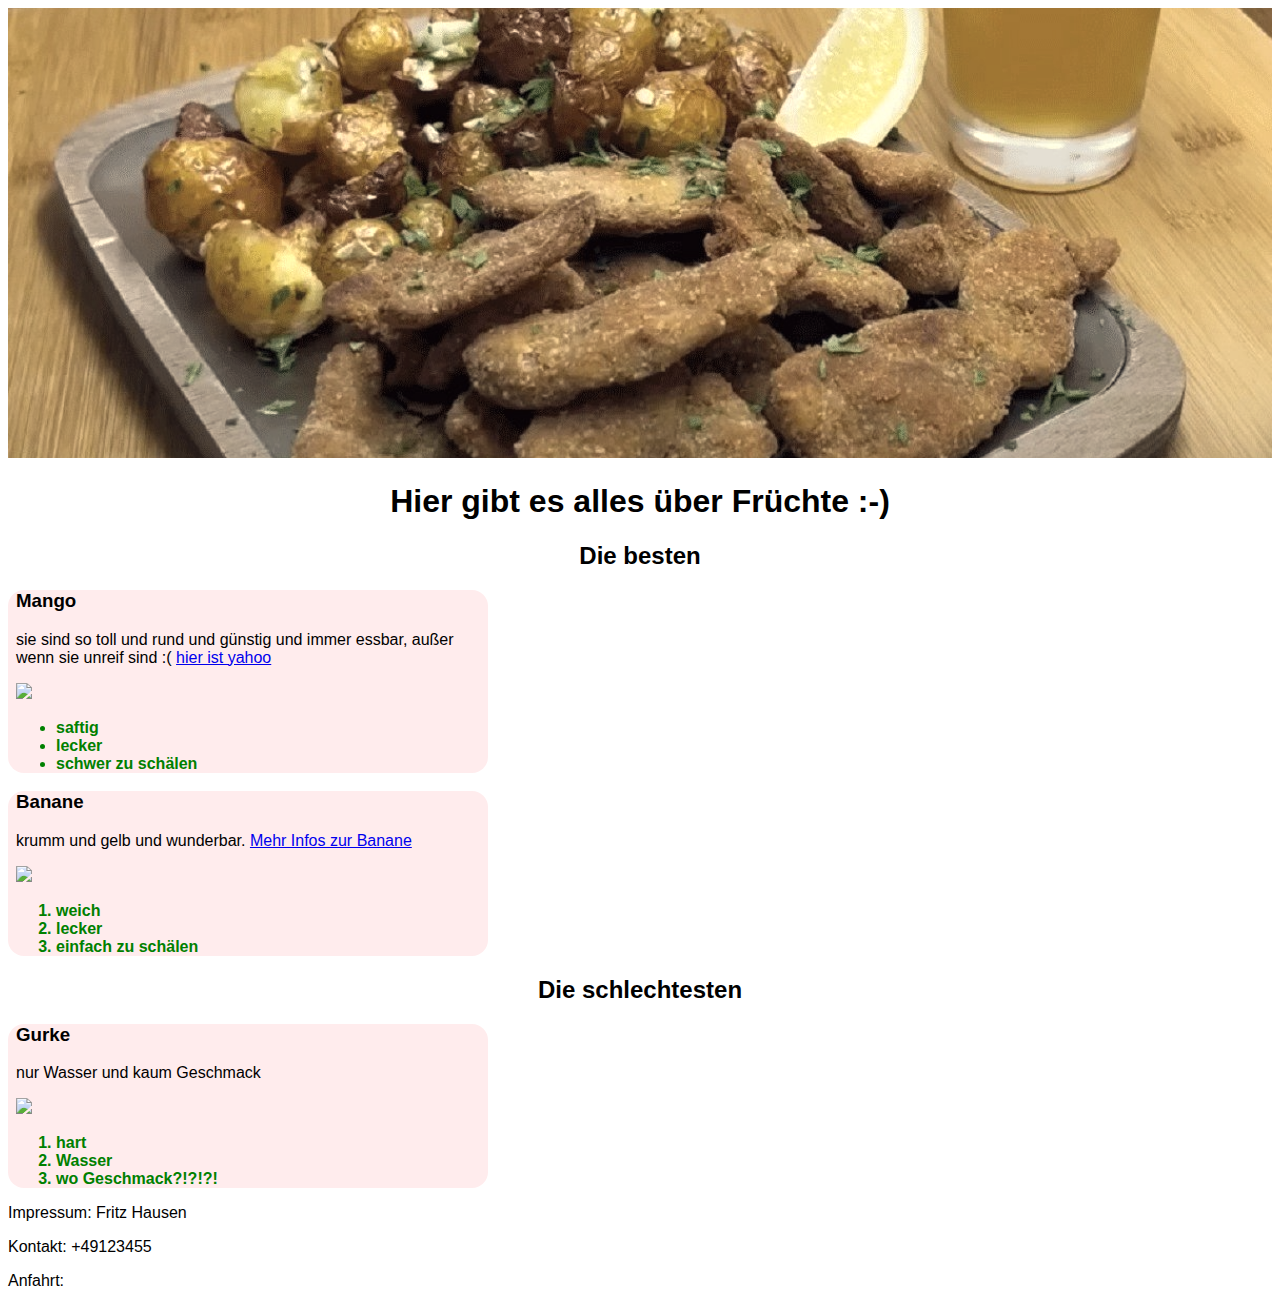
==== index2.html @ a886aabb "add e to list" ====
<!DOCTYPE html>
<html lang="de">
<head>
  <meta charset="UTF-8">
  <meta name="viewport" content="width=device-width, initial-scale=1.0">

  <link rel="stylesheet" type="text/css" href="style2.css">

  <title>Früchte und mehr</title>

</head>
<body>

  <!-- Kommentare in HTML können wir so schreiben. -->

  <!-- Semantische Tags. Diese hier funktionieren genau wie der div-Tag, aber tragen für Entwickler und zB visuell eingeschränkte Webseitenbesucher wichtige Bedeutung (Achtung: gewisse Accessibility-Regeln sind für öffentliche Webseiten bald gesetzlich vorgeschrieben!!):
  header
  main, section, article
  footer -->

  <header>
    <!-- heading 1. Davon gibt es alles von 1 bis 6. Sie sollten hierarchisch angeordnet sein, zB für Accessibility-Features wie Screen-Reader -->

    <img src="Bilder/slika.jpeg" class="title-image">
    <h1>Hier gibt es alles über Früchte :-)</h1>
  </header>

  
  <main>
    <h2>Die besten</h2> <!-- heading 2 -->

    <section>
      <h3> <!-- paragraph -->
        Mango
      </h3>
      <p>
        sie sind so toll und rund und günstig und immer essbar, außer wenn sie unreif sind :( <a href="https://de.yahoo.com/?guccounter=1">hier ist yahoo</a>
      </p>
      <img src="https://www.hansemuehle.de/media/catalog/product/cache/1/image/9df78eab33525d08d6e5fb8d27136e95/f/o/fotolia_44292315_m.jpg"> <!-- image -->
      <ul> <!-- unordered list -->
        <li>saftig</li> <!-- list (entry), muss in ul oder ol sein -->
        <li>lecker</li>
        <li>schwer zu schälen</li>
      </ul>
    </section>

    <section>
      <h3>
        Banane
      </h3>
      <p>
        krumm und gelb und wunderbar.
        <a href="fruit-details/banana.html">Mehr Infos zur Banane</a>
      </p>
      <img src="https://www.wissenschaft.de/wp-content/uploads/2/1/21-03-bananen.jpg">
      <ol> <!-- ordered list -->
        <li>weich</li>
        <li>lecker</li>
        <li>einfach zu schälen</li>
      </ol>
    </section>


    <h2>Die schlechtesten</h2>
    <section>
      <h3>
        Gurke
      </h3>
      <p>
        nur Wasser und kaum Geschmack
      </p>
      <img src="https://encrypted-tbn3.gstatic.com/images?q=tbn:ANd9GcR0uiNint7Bging0vkW4gQ9Xh4be_9vgPnCZ5F6dJ3pYLqrFPcH">
      <ol> <!-- ordered list -->
        <li>hart</li>
        <li>Wasser</li>
        <li>wo Geschmack?!?!?!</li>
      </ol>
    </section>
  </main>


  <footer>
    <div>
      <p>
        Impressum: Fritz Hausen
      </p>
      <p>
        Kontakt: +49123455
      </p>
      <p>
        Anfahrt:
      </p>
    </div>
  </footer>

</body>
</html>
---- style2.css ----
*,*::before, *::after {
    box-sizing: border-box;
  }
  
  /*
  CSS grundlegendes Muster:
  Selector { was damit zu machen ist }
  
  Kommentiert wird in Blöcken, umschlossen
  von den witzigen Schrägstrichen mit Sternchen.
  */
  
  body {
    font-family: Arial, Helvetica, sans-serif;
  }
  
  h1, h2 {
    text-align: center;
  }
  .title-image {
    height:50vh;
    width:100%;
    object-fit: cover;
    filter: sepia(0.5);
 }
 .banane {
    height: 20rem;
    width: 25rem;
    border-radius: 2rem;
 }
  section {
    width: 30rem;
    background-color: #ffeced;
    border-radius: 1rem;
    padding: 0 0.5rem;
  }
  
  li {
    color: green;
    font-weight: bold;
  }
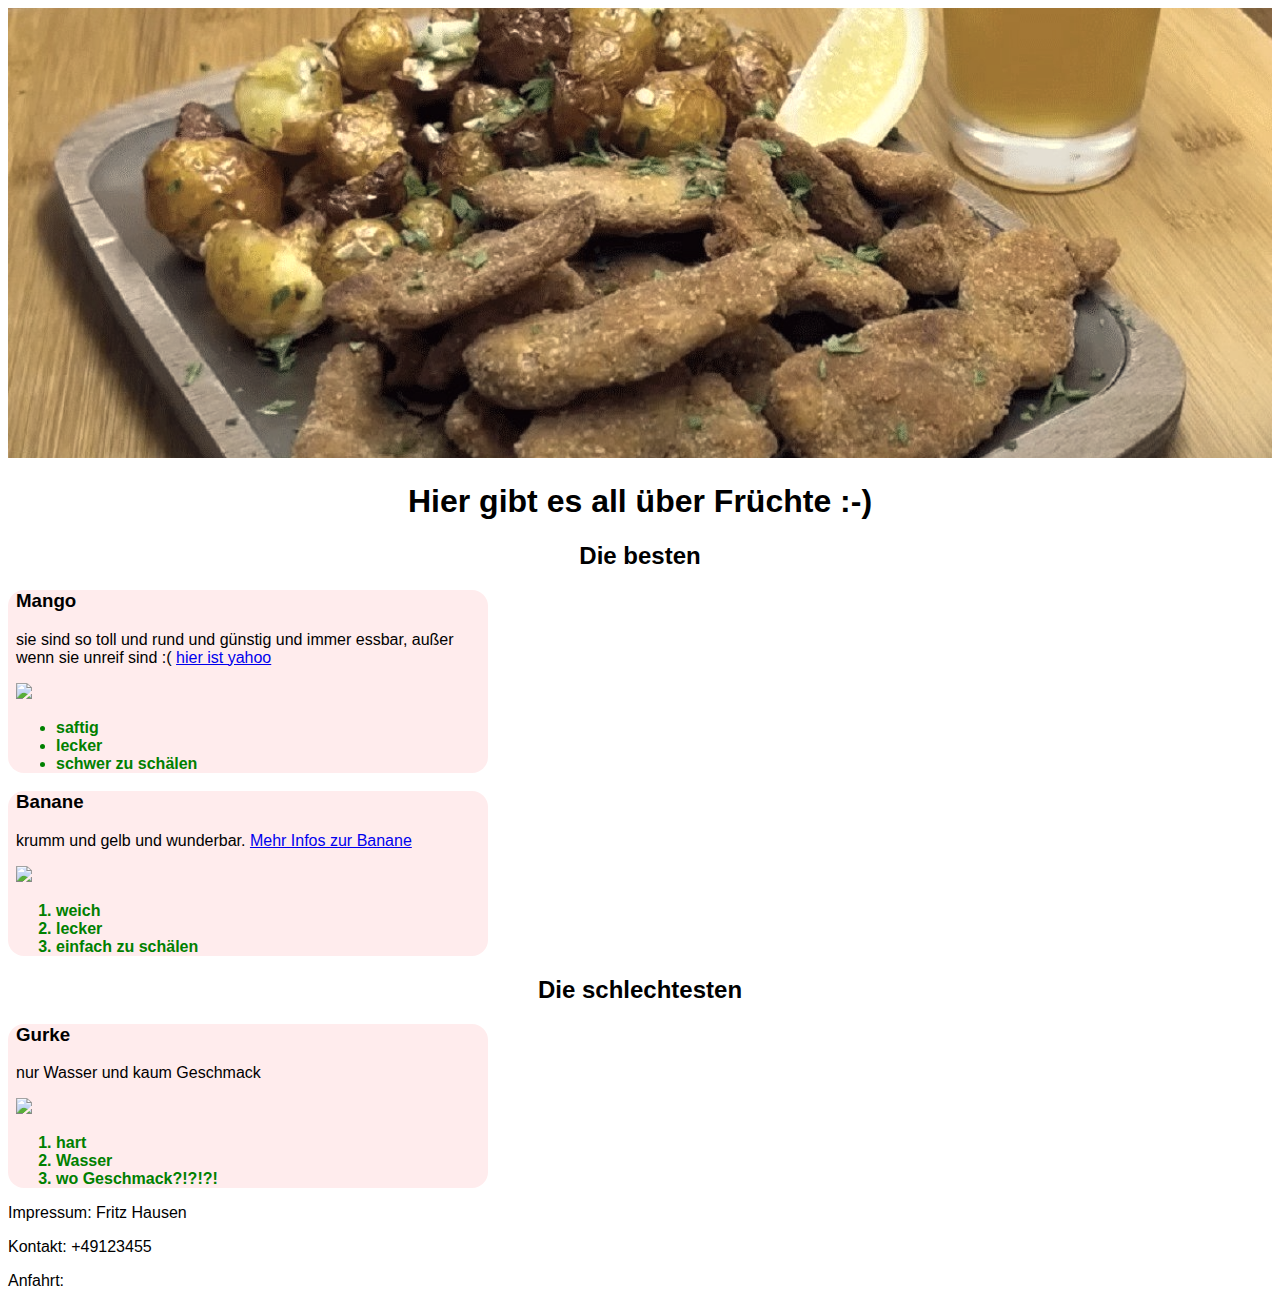
==== commit 1e0db516: "change it now" ====
--- a/index2.html
+++ b/index2.html
@@ -22,7 +22,7 @@
     <!-- heading 1. Davon gibt es alles von 1 bis 6. Sie sollten hierarchisch angeordnet sein, zB für Accessibility-Features wie Screen-Reader -->
 
     <img src="Bilder/slika.jpeg" class="title-image">
-    <h1>Hier gibt es alles über Früchte :-)</h1>
+    <h1>Hier gibt es all über Früchte :-)</h1>
   </header>
 
   
